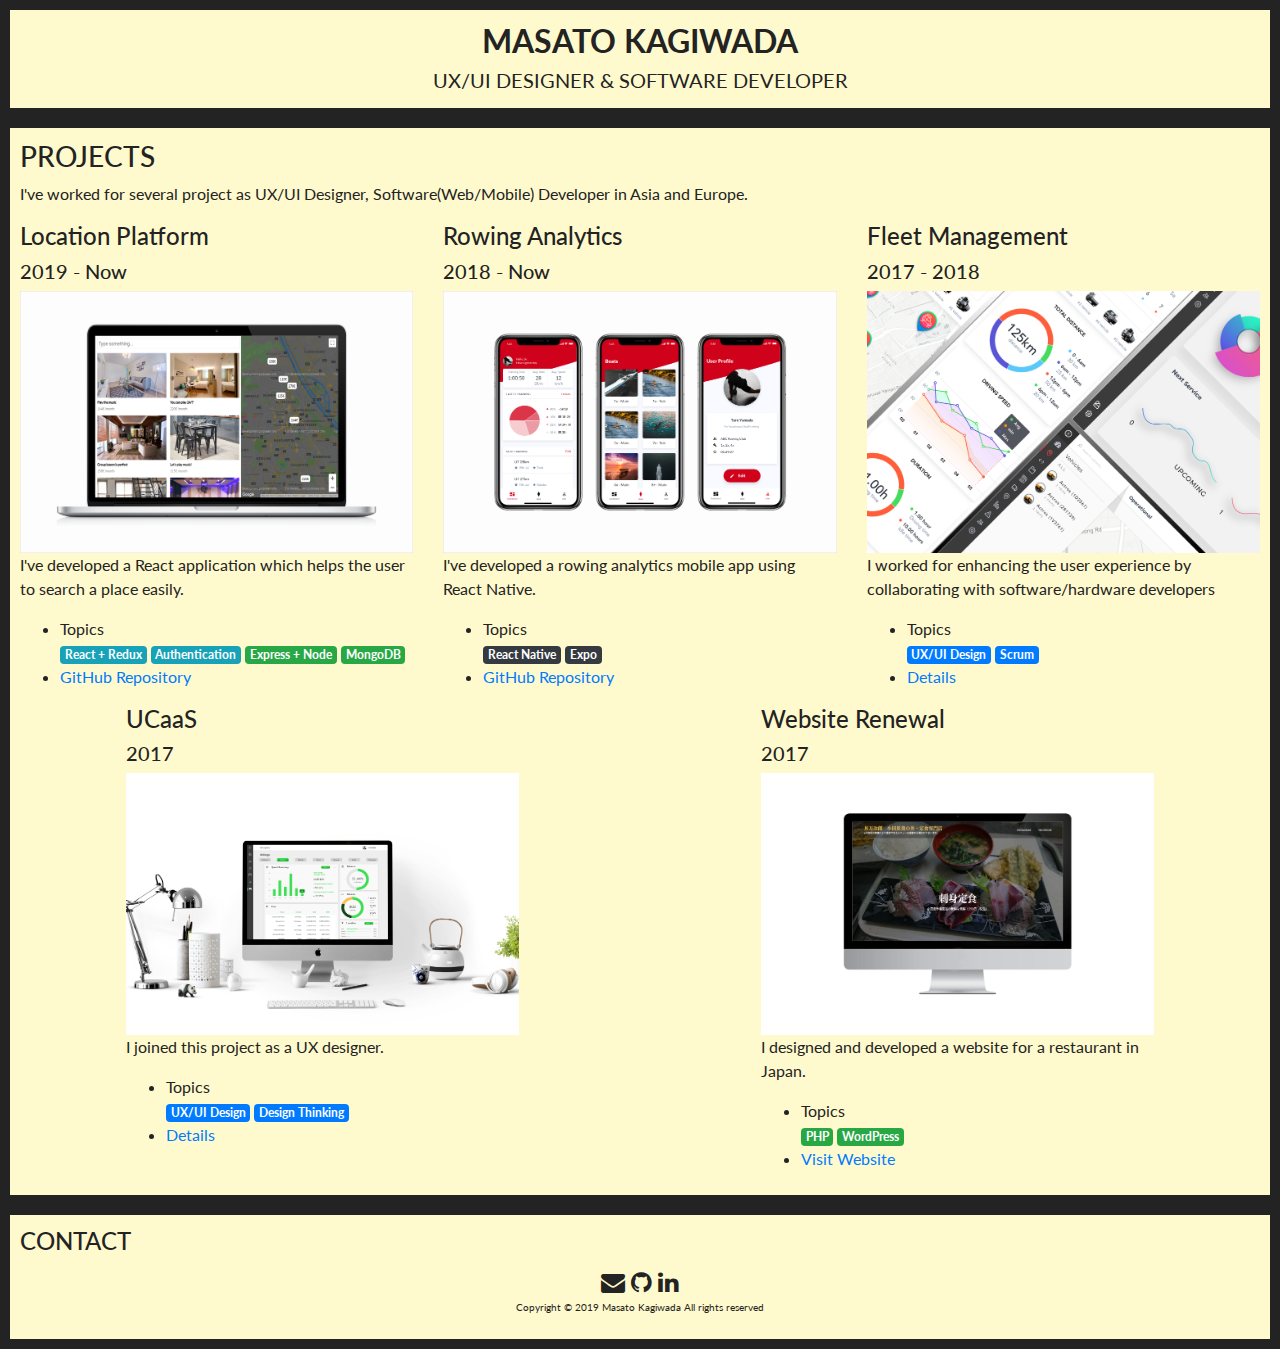
==== index.html @ a1fcbfc2 "Update index.html" ====
<!DOCTYPE html>
<html>
<head>
    <meta charset='utf-8' >
    <meta name="description" content="Masato's portfolio">
    <meta name="viewport" content="width=device-width, initial-scale=1.0">
    <link rel="stylesheet" href="https://stackpath.bootstrapcdn.com/bootstrap/4.3.1/css/bootstrap.min.css" integrity="sha384-ggOyR0iXCbMQv3Xipma34MD+dH/1fQ784/j6cY/iJTQUOhcWr7x9JvoRxT2MZw1T" crossorigin="anonymous">
    <script src="https://code.jquery.com/jquery-3.3.1.slim.min.js" integrity="sha384-q8i/X+965DzO0rT7abK41JStQIAqVgRVzpbzo5smXKp4YfRvH+8abtTE1Pi6jizo" crossorigin="anonymous"></script>
    <script src="https://cdnjs.cloudflare.com/ajax/libs/popper.js/1.14.7/umd/popper.min.js" integrity="sha384-UO2eT0CpHqdSJQ6hJty5KVphtPhzWj9WO1clHTMGa3JDZwrnQq4sF86dIHNDz0W1" crossorigin="anonymous"></script>
    <script src="https://stackpath.bootstrapcdn.com/bootstrap/4.3.1/js/bootstrap.min.js" integrity="sha384-JjSmVgyd0p3pXB1rRibZUAYoIIy6OrQ6VrjIEaFf/nJGzIxFDsf4x0xIM+B07jRM" crossorigin="anonymous"></script>
    <!-- Global site tag (gtag.js) - Google Analytics -->
    <script async src="https://www.googletagmanager.com/gtag/js?id=UA-108137672-1"></script>
    <script>
      window.dataLayer = window.dataLayer || [];
      function gtag(){dataLayer.push(arguments);}
      gtag('js', new Date());

      gtag('config', 'UA-108137672-1');
    </script>
    <title>Masato Kagiwada - UX/UI Designer | Software Developer</title>
    <link rel="stylesheet" href="index.css">
    <link href="https://fonts.googleapis.com/css?family=Lato" rel="stylesheet">
    <link rel="stylesheet" href="https://cdnjs.cloudflare.com/ajax/libs/font-awesome/4.7.0/css/font-awesome.min.css">
    <link rel="icon" href="./assets/img/logo.png" size="64x64">
</head>
<body>
  <header class="section header">
    <h2 class="header-title">MASATO KAGIWADA</h2>
    <h5 class="header-main">UX/UI DESIGNER & SOFTWARE DEVELOPER</h5>
  </header>
  <section class="section" id="projects">
    <h3>PROJECTS</h3>
    <p>I've worked for several project as UX/UI Designer, Software(Web/Mobile) Developer in Asia and Europe.</p>
    <div class="row">
    <section class="project container col-sm-4">
      <h4>Location Platform</h4>
      <h5>2019 - Now</h5>
      <a><img src="./assets/img/location.png" alt="project-name" class="img-responsive"/></a>
      <p>I've developed a React application which helps the user to search a place easily.</p>
      <ul>
        <li>Topics</li>
        <span class="badge badge-info">React + Redux</span>
        <span class="badge badge-info">Authentication</span>
        <span class="badge badge-success">Express + Node</span>
        <span class="badge badge-success">MongoDB</span>
        <li><a href="https://github.com/Giwada/react-location" target="_blank" >GitHub Repository</a></li>
      </ul>
    </section>
    <section class="project container col-sm-4">
        <h4>Rowing Analytics</h4>
        <h5>2018 - Now</h5>
        <a><img src="./assets/img/rowing.png" alt="project-name" class="img-responsive"/></a>
        <p>I've developed a rowing analytics mobile app using React Native.</p>
        <ul>
          <li>Topics</li>
          <span class="badge badge-dark">React Native</span>
          <span class="badge badge-dark">Expo</span>
          <li><a href="https://github.com/Giwada/react-native-expo-rowing" target="_blank" >GitHub Repository</a></li>
        </ul>
    </section>
    <section class="project container col-sm-4">
      <h4>Fleet Management</h4>
      <h5>2017 - 2018</h5>
      <a><img src="./assets/img/fms.png" alt="project-name" class="img-responsive"/></a>
      <p>I worked for enhancing the user experience by collaborating with software/hardware developers</p>
      <ul>
        <li>Topics</li>
        <span class="badge badge-primary">UX/UI Design</span>
        <span class="badge badge-primary">Scrum</span>
        <li><a href='https://www.behance.net/gallery/85279193/Fleet-Management-System-UXUI-Design-Process' target="_blank">Details</a></li>
      </ul>
    </section>
    <section class="project container col-sm-4">
      <h4>UCaaS</h4>
      <h5>2017</h5>
      <a><img src="./assets/img/ucaas.png" alt="project-name" class="img-responsive"/></a>
      <p>I joined this project as a UX designer.</p>
      <ul>
        <li>Topics</li>
        <span class="badge badge-primary">UX/UI Design</span>
        <span class="badge badge-primary">Design Thinking</span>
        <li><a href='https://www.behance.net/gallery/85284251/UCaaS-UXUI-Design-Process' target="_blank">Details</a></li>
      </ul>
    </section>
    <section class="project container col-sm-4">
      <h4>Website Renewal</h4>
      <h5>2017</h5>
      <a><img src="./assets/img/renewal.png" alt="project-name" class="img-responsive"/></a>
      <p>I designed and developed a website for a restaurant in Japan.</p>
      <ul>
        <li>Topics</li>
        <span class="badge badge-success">PHP</span>
        <span class="badge badge-success">WordPress</span>
        <li><a href="https://donman.website/" target="_blank" >Visit Website</a></li>
      </ul>
    </section>
    </div>
  </section>
  <section class="section" id="footer">
    <h4>CONTACT</h4>
    <div class="footer-connect">
      <a href="mailto:masato.kagiwada1990@gmail.com" class="icon fa fa-envelope"></a>
      <a href="https://github.com/Giwada" class="icon fa fa-github" target="_blank"></a>
      <a href="https://www.linkedin.com/in/masato-kagiwada/" class="icon fa fa-linkedin" target="_blank"></a>
    </div>
    <div class="footer-author">
      <p>Copyright © 2019 Masato Kagiwada All rights reserved</p>
    </div>
  </section>
</body>
</html>
---- index.css ----
body {
    font-family:'Lato', sans-serif;
    margin: 0;
}

h1, h2, h3, h4, h5 {
    display: block;
}

.top {
    font-size: x-large;
    color: crimson;
}

.img-circle {
    border-radius: 50%;
}
.img-circle {
    border-radius: 0;
}

.ratio {
    background-position: center center;
    background-repeat: no-repeat;
    background-size: cover;
    height: 0;
    position: relative;
    width: 25%;
}
.img-circle {
    border-radius: 50%;
}
.img-responsive {
    display: block;
    height: auto;
    max-width: 100%;
}

.header
{
    position: inherit;
}


.header-title
{
    text-align: center;
    font-weight: bold;
}

.header-main
{
    text-align: center;
    font-weight: normal;
}

.header-invite
{
    text-align: center;
    font-weight: lighter;
}





.section 
{
    background: #FFFACD;
    color: #232323;
    padding: 12px 10px 8px 10px;
    width: 100vw;
    border: 10px solid #232323;
}

.icon
{
    font-size: xx-large;
}

.footer-connect
{
    text-align: center;
    font-size: 24px;
}

.footer-author
{
    text-align: center;
    font-size: 10px;
}

.icon {
    color: #232323;
    }
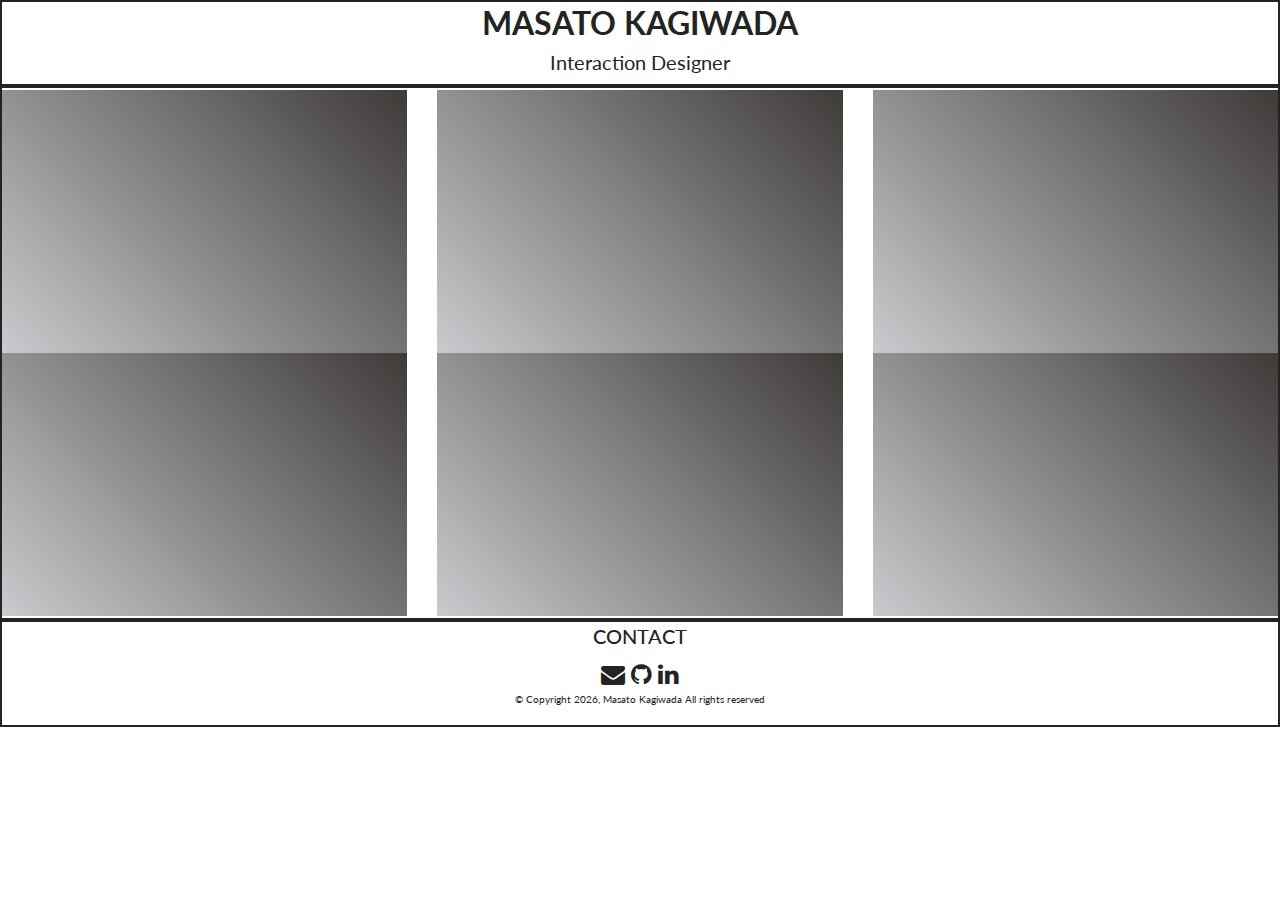
==== commit 41a498ab: "update 210109" ====
--- a/index.html
+++ b/index.html
@@ -8,104 +8,124 @@
     <script src="https://code.jquery.com/jquery-3.3.1.slim.min.js" integrity="sha384-q8i/X+965DzO0rT7abK41JStQIAqVgRVzpbzo5smXKp4YfRvH+8abtTE1Pi6jizo" crossorigin="anonymous"></script>
     <script src="https://cdnjs.cloudflare.com/ajax/libs/popper.js/1.14.7/umd/popper.min.js" integrity="sha384-UO2eT0CpHqdSJQ6hJty5KVphtPhzWj9WO1clHTMGa3JDZwrnQq4sF86dIHNDz0W1" crossorigin="anonymous"></script>
     <script src="https://stackpath.bootstrapcdn.com/bootstrap/4.3.1/js/bootstrap.min.js" integrity="sha384-JjSmVgyd0p3pXB1rRibZUAYoIIy6OrQ6VrjIEaFf/nJGzIxFDsf4x0xIM+B07jRM" crossorigin="anonymous"></script>
-    <!-- Global site tag (gtag.js) - Google Analytics -->
-    <script async src="https://www.googletagmanager.com/gtag/js?id=UA-108137672-1"></script>
-    <script>
-      window.dataLayer = window.dataLayer || [];
-      function gtag(){dataLayer.push(arguments);}
-      gtag('js', new Date());
-
-      gtag('config', 'UA-108137672-1');
-    </script>
-    <title>Masato Kagiwada - UX/UI Designer | Software Developer</title>
+    <title>Masato Kagiwada - Interaction Designer </title>
     <link rel="stylesheet" href="index.css">
     <link href="https://fonts.googleapis.com/css?family=Lato" rel="stylesheet">
     <link rel="stylesheet" href="https://cdnjs.cloudflare.com/ajax/libs/font-awesome/4.7.0/css/font-awesome.min.css">
     <link rel="icon" href="./assets/img/logo.png" size="64x64">
 </head>
 <body>
+  <!-- Header -->
   <header class="section header">
     <h2 class="header-title">MASATO KAGIWADA</h2>
-    <h5 class="header-main">UX/UI DESIGNER & SOFTWARE DEVELOPER</h5>
+    <h5 class="header-main">Interaction Designer</h5>
   </header>
+  <!-- Projects -->
   <section class="section" id="projects">
-    <h3>PROJECTS</h3>
-    <p>I've worked for several project as UX/UI Designer, Software(Web/Mobile) Developer in Asia and Europe.</p>
     <div class="row">
-    <section class="project container col-sm-4">
-      <h4>Location Platform</h4>
-      <h5>2019 - Now</h5>
-      <a><img src="./assets/img/location.png" alt="project-name" class="img-responsive"/></a>
-      <p>I've developed a React application which helps the user to search a place easily.</p>
-      <ul>
-        <li>Topics</li>
-        <span class="badge badge-info">React + Redux</span>
-        <span class="badge badge-info">Authentication</span>
-        <span class="badge badge-success">Express + Node</span>
-        <span class="badge badge-success">MongoDB</span>
-        <li><a href="https://github.com/Giwada/react-location" target="_blank" >GitHub Repository</a></li>
-      </ul>
-    </section>
-    <section class="project container col-sm-4">
-        <h4>Rowing Analytics</h4>
-        <h5>2018 - Now</h5>
-        <a><img src="./assets/img/rowing.png" alt="project-name" class="img-responsive"/></a>
-        <p>I've developed a rowing analytics mobile app using React Native.</p>
-        <ul>
-          <li>Topics</li>
-          <span class="badge badge-dark">React Native</span>
-          <span class="badge badge-dark">Expo</span>
-          <li><a href="https://github.com/Giwada/react-native-expo-rowing" target="_blank" >GitHub Repository</a></li>
-        </ul>
-    </section>
-    <section class="project container col-sm-4">
-      <h4>Fleet Management</h4>
-      <h5>2017 - 2018</h5>
-      <a><img src="./assets/img/fms.png" alt="project-name" class="img-responsive"/></a>
-      <p>I worked for enhancing the user experience by collaborating with software/hardware developers</p>
-      <ul>
-        <li>Topics</li>
-        <span class="badge badge-primary">UX/UI Design</span>
-        <span class="badge badge-primary">Scrum</span>
-        <li><a href='https://www.behance.net/gallery/85279193/Fleet-Management-System-UXUI-Design-Process' target="_blank">Details</a></li>
-      </ul>
-    </section>
-    <section class="project container col-sm-4">
-      <h4>UCaaS</h4>
-      <h5>2017</h5>
-      <a><img src="./assets/img/ucaas.png" alt="project-name" class="img-responsive"/></a>
-      <p>I joined this project as a UX designer.</p>
-      <ul>
-        <li>Topics</li>
-        <span class="badge badge-primary">UX/UI Design</span>
-        <span class="badge badge-primary">Design Thinking</span>
-        <li><a href='https://www.behance.net/gallery/85284251/UCaaS-UXUI-Design-Process' target="_blank">Details</a></li>
-      </ul>
-    </section>
-    <section class="project container col-sm-4">
-      <h4>Website Renewal</h4>
-      <h5>2017</h5>
-      <a><img src="./assets/img/renewal.png" alt="project-name" class="img-responsive"/></a>
-      <p>I designed and developed a website for a restaurant in Japan.</p>
-      <ul>
-        <li>Topics</li>
-        <span class="badge badge-success">PHP</span>
-        <span class="badge badge-success">WordPress</span>
-        <li><a href="https://donman.website/" target="_blank" >Visit Website</a></li>
-      </ul>
-    </section>
+    <!-- BRIIS (Academic) -->
+    <div class="container col-sm-4">
+      <div class="hovereffect">
+        <a href="./briis.html" target="_blank">
+        <img class="img-responsive" src="./assets/img/briis-thumb.png" alt="">
+            <div class="overlay">
+                <p>BRIIS</p>
+                <p>System Design</p>
+            </div>
+        </a>
+      </div>
+    </div>
+
+    <!-- Smart Modular Urban Bog (Academic) -->
+    <div class="container col-sm-4">
+      <div class="hovereffect">
+        <a href="./smub.html" target="_blank">
+        <img class="img-responsive" src="./assets/img/smub-thumb.png" alt="">
+            <div class="overlay">
+                <p>SMUB</p>
+                <p>Urban Service Design</p>
+            </div>
+        </a>
+      </div>
+    </div>
+
+    <!-- Virtual Fitting Room (Professional) -->
+    <div class="container col-sm-4">
+      <div class="hovereffect">
+        <a href="./vfr.html" target="_blank">
+        <img class="img-responsive" src="./assets/img/vfr-thumb.png" alt="">
+            <div class="overlay">
+                <p>Stylush</p>
+                <p>AR Development</p>
+            </div>
+        </a>
+      </div>
+    </div>
+    
+    <!-- Indoor modular living system (Academic) -->
+    <div class="container col-sm-4">
+      <div class="hovereffect">
+        <a href="./nook.html" target="_blank">
+        <img class="img-responsive" src="./assets/img/nook.png" alt="">
+            <div class="overlay">
+                <p>NOOK</p>
+                <p>Furniture Design</p>
+			        	<p></p>
+            </div>
+        </a>
+      </div>
+    </div>
+
+    <!-- Hotel Concierge Platform (Professional) -->
+    <div class="container col-sm-4">
+      <div class="hovereffect">
+        <a href="https://www.tastegods.com/welcome" target="_blank">
+        <img class="img-responsive" src="./assets/img/hotel.png" alt="">
+            <div class="overlay">
+                <p>TastesGods</p>
+                <p>UX/UI Design</p>
+            </div>
+        </a>
+      </div>
+    </div>
+
+    <!-- Fleet Management (Professional) -->
+    <div class="container col-sm-4">
+      <div class="hovereffect">
+        <a href="https://www.behance.net/gallery/85279193/Fleet-Management-System-UXUI-Design-Process" target="_blank">
+        <img class="img-responsive" src="./assets/img/fms.png" alt="">
+            <div class="overlay">
+                <p>DRVR</p>
+                <p>UX/UI Design, IoT</p>
+            </div>
+        </a>
+      </div>
     </div>
   </section>
+
+  <!-- Footer -->
   <section class="section" id="footer">
-    <h4>CONTACT</h4>
+    <div class="text-center">
+      <h5>CONTACT</h5>
+    </div>
     <div class="footer-connect">
       <a href="mailto:masato.kagiwada1990@gmail.com" class="icon fa fa-envelope"></a>
       <a href="https://github.com/Giwada" class="icon fa fa-github" target="_blank"></a>
       <a href="https://www.linkedin.com/in/masato-kagiwada/" class="icon fa fa-linkedin" target="_blank"></a>
     </div>
     <div class="footer-author">
-      <p>Copyright © 2019 Masato Kagiwada All rights reserved</p>
+      <p>
+        © Copyright <script>document.write(new Date().getFullYear())</script>, Masato Kagiwada All rights reserved
+      </p>
     </div>
   </section>
+
+<!-- Bootstrap core JavaScript
+================================================== -->
+<!-- Placed at the end of the document so the pages load faster -->
+<script src="./js/jquery.min.js"></script>
+<script src="./js/popper.min.js"></script>
+<script src="./js/bootstrap.min.js"></script>
+<script src="./js/main.js"></script>
 </body>
-</html>
+</html>--- a/index.css
+++ b/index.css
@@ -7,77 +7,95 @@
     display: block;
 }
 
-.top {
-    font-size: x-large;
-    color: crimson;
-}
-
-.img-circle {
-    border-radius: 50%;
-}
-.img-circle {
-    border-radius: 0;
-}
-
-.ratio {
-    background-position: center center;
-    background-repeat: no-repeat;
+.img-responsive 
+{
+    display: auto;
+    max-width: 100%;
+    border: 1px solid #ffffff;
+}
+
+/* HEADER 1 */
+.header
+{
+    position: inherit;
+}
+
+.header-link
+{
+    color:#232323;
+    text-decoration: none; 
+    background-color: none;
+}
+
+.header-title
+{
+    text-align: center;
+    font-weight: bold;
+}
+
+.header-main
+{
+    text-align: center;
+    font-weight: normal;
+}
+
+/* MAIN SECTION */
+.section 
+{
+    background: #ffffff;
+    color: #232323;
+    padding: 2px 0 2px 0;
+    width: 100vw;
+    border: 2px solid #232323;
+}
+
+.section #header
+{
+    padding: 1px 10px 0px 10px;
+}
+
+.section #footer
+{
+    padding: 0px 10px 1px 10px;
+}
+
+/* HEADER 2 */
+.background
+{
+    width: 100%;
     background-size: cover;
-    height: 0;
-    position: relative;
-    width: 25%;
-}
-.img-circle {
-    border-radius: 50%;
-}
-.img-responsive {
-    display: block;
-    height: auto;
+}
+
+.heading-content
+{
+    position: absolute;
+    top: 25%;
+    width: 100%;
     max-width: 100%;
 }
 
-.header
-{
-    position: inherit;
-}
-
-
-.header-title
-{
-    text-align: center;
-    font-weight: bold;
-}
-
-.header-main
-{
-    text-align: center;
-    font-weight: normal;
-}
-
-.header-invite
-{
-    text-align: center;
+.heading-content h1
+{
+    font-size: 5vw;
+    font-weight: 300;
+    color:#ffffff;
+}
+
+.heading-content h5
+{
+    font-size: 3vw;
+    font-weight: 100;
+    color:#ffffff;
+}
+
+.heading-content p
+{
+    font-size: 2vw;
     font-weight: lighter;
-}
-
-
-
-
-
-.section 
-{
-    background: #FFFACD;
-    color: #232323;
-    padding: 12px 10px 8px 10px;
-    width: 100vw;
-    border: 10px solid #232323;
-}
-
-.icon
-{
-    font-size: xx-large;
-}
-
+    color:#ffffff;
+}
+
+/* FOOTER */
 .footer-connect
 {
     text-align: center;
@@ -92,4 +110,112 @@
 
 .icon {
     color: #232323;
-    }+    }
+
+
+/* HOVER EFFECT */
+.hovereffect {
+    width: auto;
+    height: auto;
+    float: left;
+    overflow: hidden;
+    position: relative;
+    text-align: center;
+    cursor: default;
+    background: -webkit-linear-gradient(45deg, #cac9cd 0%, #3e3b39 100%);
+    background: linear-gradient(45deg, #cac9cd 0%,#3e3b39 100%);
+  }
+
+  .hovereffect .overlay {
+    width: 100%;
+    height: 100%;
+    position: absolute;
+    overflow: hidden;
+    top: 0;
+    left: 0;
+    padding: 3em;
+    text-align: left;
+  }
+  
+  .hovereffect img {
+    display: block;
+    position: relative;
+    max-width: none;
+    width: calc(100% + 60px);
+    -webkit-transition: opacity 0.35s, -webkit-transform 0.45s;
+    transition: opacity 0.35s, transform 0.45s;
+    -webkit-transform: translate3d(-40px,0,0);
+    transform: translate3d(-40px,0,0);
+  }
+  
+  .hovereffect h2 {
+    text-transform: uppercase;
+    color: #f8f8ff;
+    position: relative;
+    font-size: 17px;
+    background-color: transparent;
+    padding: 15% 0 10px 0;
+    text-align: left;
+  }
+  
+  .hovereffect .overlay:before {
+    position: absolute;
+    top: 20px;
+    right: 20px;
+    bottom: 20px;
+    left: 20px;
+    border: 1px solid #f8f8ff;
+    content: '';
+    opacity: 0;
+    filter: alpha(opacity=0);
+    -webkit-transition: opacity 0.35s, -webkit-transform 0.45s;
+    transition: opacity 0.35s, transform 0.45s;
+    -webkit-transform: translate3d(-20px,0,0);
+    transform: translate3d(-20px,0,0);
+  }
+  
+  .hovereffect a, .hovereffect p {
+    color: #FFF;
+    opacity: 0;
+    filter: alpha(opacity=0);
+    -webkit-transition: opacity 0.35s, -webkit-transform 0.45s;
+    transition: opacity 0.35s, transform 0.45s;
+    -webkit-transform: translate3d(-10px,0,0);
+    transform: translate3d(-10px,0,0);
+  }
+  
+  .hovereffect:hover img {
+    opacity: 0.6;
+    filter: alpha(opacity=60);
+    -webkit-transform: translate3d(0,0,0);
+    transform: translate3d(0,0,0);
+  }
+  
+  .hovereffect:hover .overlay:before,
+  .hovereffect:hover a, .hovereffect:hover p {
+    opacity: 1;
+    filter: alpha(opacity=100);
+    -webkit-transform: translate3d(0,0,0);
+    transform: translate3d(0,0,0);
+  }
+
+
+  .video-container {
+    overflow: hidden;
+    position: relative;
+    width:100%;
+}
+
+.video-container::after {
+    padding-top: 56.25%;
+    display: block;
+    content: '';
+}
+
+.video-container iframe {
+    position: absolute;
+    top: 0;
+    left: 0;
+    width: 100%;
+    height: 100%;
+}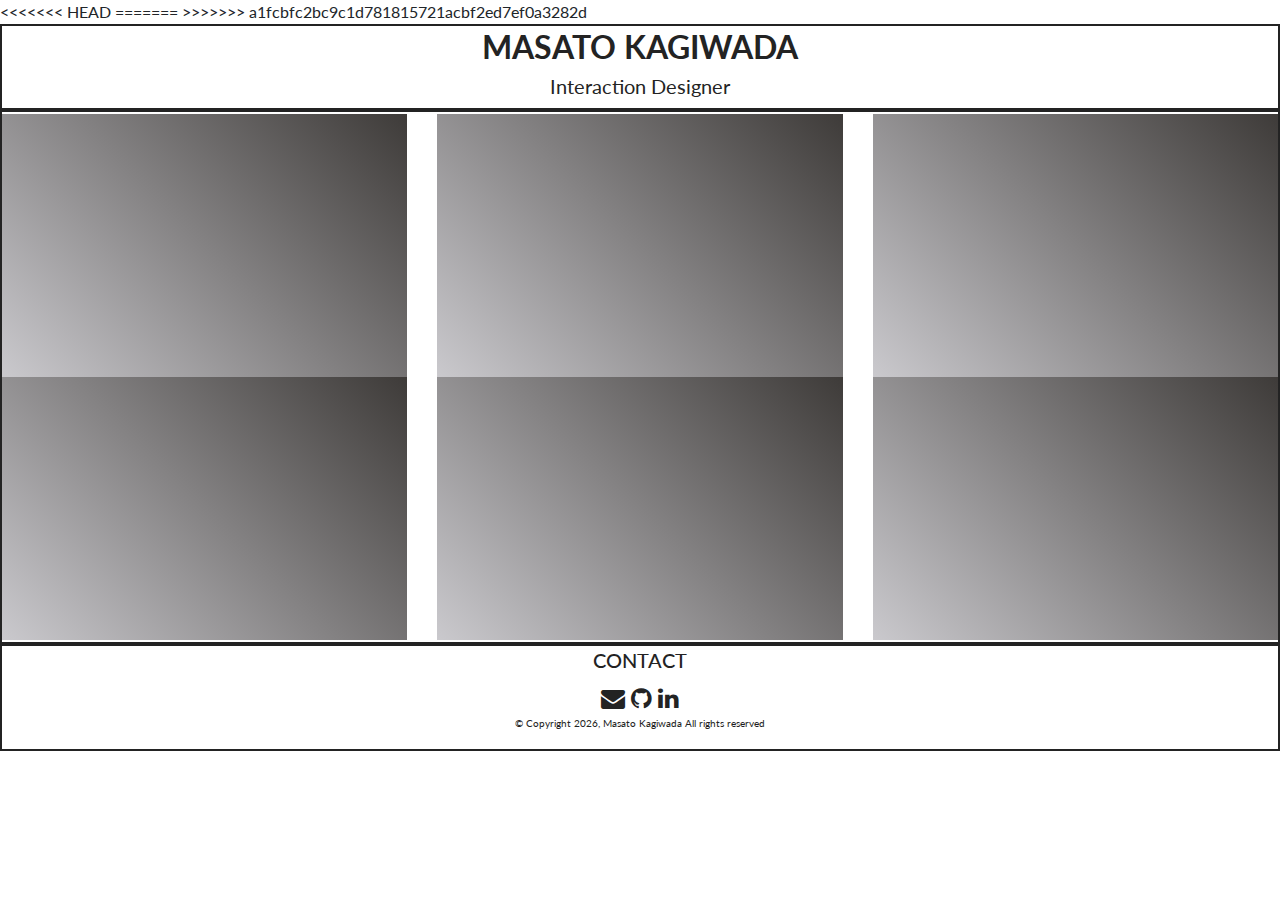
==== commit 745a1386: "Update" ====
--- a/index.html
+++ b/index.html
@@ -8,7 +8,20 @@
     <script src="https://code.jquery.com/jquery-3.3.1.slim.min.js" integrity="sha384-q8i/X+965DzO0rT7abK41JStQIAqVgRVzpbzo5smXKp4YfRvH+8abtTE1Pi6jizo" crossorigin="anonymous"></script>
     <script src="https://cdnjs.cloudflare.com/ajax/libs/popper.js/1.14.7/umd/popper.min.js" integrity="sha384-UO2eT0CpHqdSJQ6hJty5KVphtPhzWj9WO1clHTMGa3JDZwrnQq4sF86dIHNDz0W1" crossorigin="anonymous"></script>
     <script src="https://stackpath.bootstrapcdn.com/bootstrap/4.3.1/js/bootstrap.min.js" integrity="sha384-JjSmVgyd0p3pXB1rRibZUAYoIIy6OrQ6VrjIEaFf/nJGzIxFDsf4x0xIM+B07jRM" crossorigin="anonymous"></script>
+<<<<<<< HEAD
     <title>Masato Kagiwada - Interaction Designer </title>
+=======
+    <!-- Global site tag (gtag.js) - Google Analytics -->
+    <script async src="https://www.googletagmanager.com/gtag/js?id=UA-108137672-1"></script>
+    <script>
+      window.dataLayer = window.dataLayer || [];
+      function gtag(){dataLayer.push(arguments);}
+      gtag('js', new Date());
+
+      gtag('config', 'UA-108137672-1');
+    </script>
+    <title>Masato Kagiwada - UX/UI Designer | Software Developer</title>
+>>>>>>> a1fcbfc2bc9c1d781815721acbf2ed7ef0a3282d
     <link rel="stylesheet" href="index.css">
     <link href="https://fonts.googleapis.com/css?family=Lato" rel="stylesheet">
     <link rel="stylesheet" href="https://cdnjs.cloudflare.com/ajax/libs/font-awesome/4.7.0/css/font-awesome.min.css">
@@ -128,4 +141,4 @@
 <script src="./js/bootstrap.min.js"></script>
 <script src="./js/main.js"></script>
 </body>
-</html>+</html>
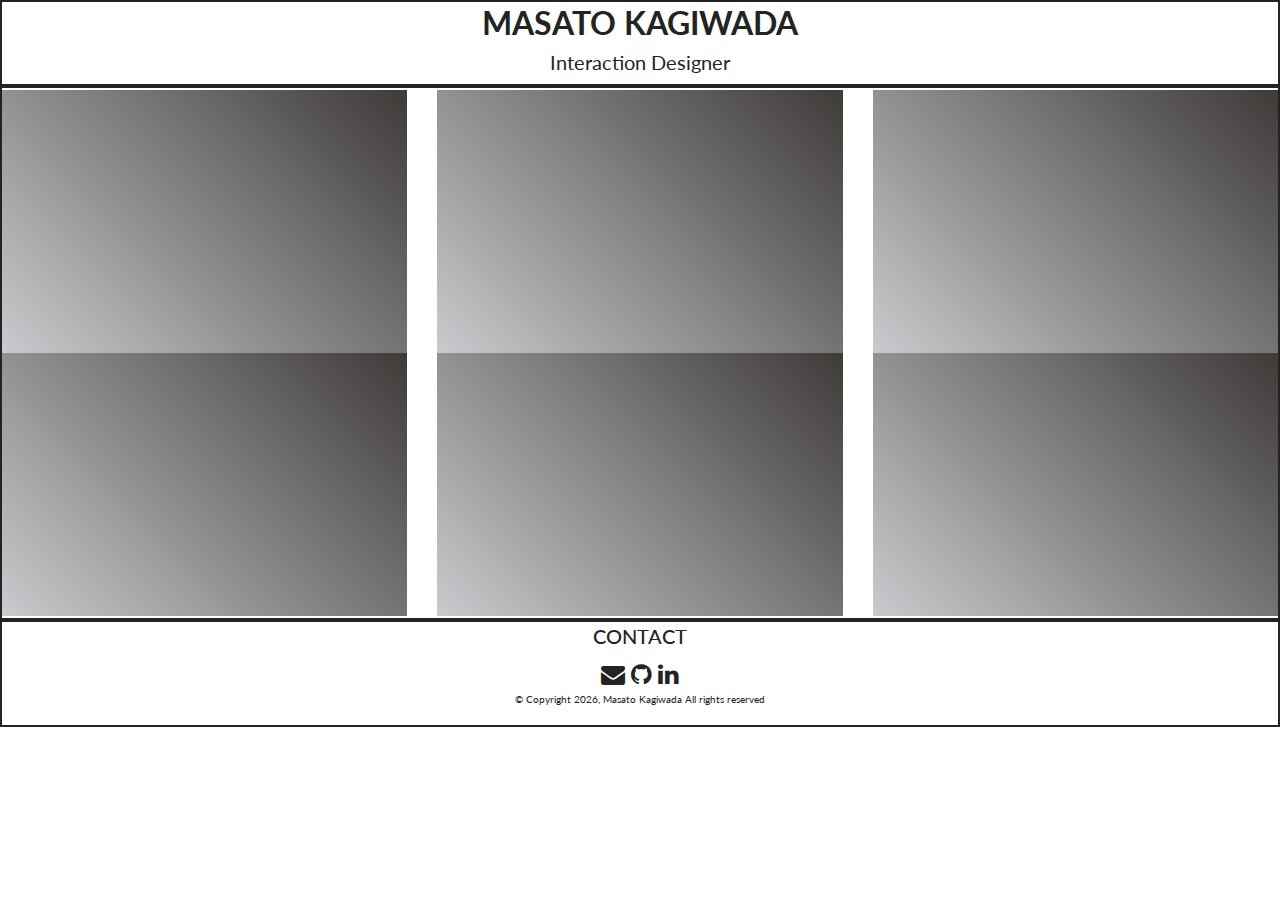
==== commit 0d69c7b0: "Add files via upload" ====
--- a/index.html
+++ b/index.html
@@ -8,9 +8,7 @@
     <script src="https://code.jquery.com/jquery-3.3.1.slim.min.js" integrity="sha384-q8i/X+965DzO0rT7abK41JStQIAqVgRVzpbzo5smXKp4YfRvH+8abtTE1Pi6jizo" crossorigin="anonymous"></script>
     <script src="https://cdnjs.cloudflare.com/ajax/libs/popper.js/1.14.7/umd/popper.min.js" integrity="sha384-UO2eT0CpHqdSJQ6hJty5KVphtPhzWj9WO1clHTMGa3JDZwrnQq4sF86dIHNDz0W1" crossorigin="anonymous"></script>
     <script src="https://stackpath.bootstrapcdn.com/bootstrap/4.3.1/js/bootstrap.min.js" integrity="sha384-JjSmVgyd0p3pXB1rRibZUAYoIIy6OrQ6VrjIEaFf/nJGzIxFDsf4x0xIM+B07jRM" crossorigin="anonymous"></script>
-<<<<<<< HEAD
     <title>Masato Kagiwada - Interaction Designer </title>
-=======
     <!-- Global site tag (gtag.js) - Google Analytics -->
     <script async src="https://www.googletagmanager.com/gtag/js?id=UA-108137672-1"></script>
     <script>
@@ -21,7 +19,6 @@
       gtag('config', 'UA-108137672-1');
     </script>
     <title>Masato Kagiwada - UX/UI Designer | Software Developer</title>
->>>>>>> a1fcbfc2bc9c1d781815721acbf2ed7ef0a3282d
     <link rel="stylesheet" href="index.css">
     <link href="https://fonts.googleapis.com/css?family=Lato" rel="stylesheet">
     <link rel="stylesheet" href="https://cdnjs.cloudflare.com/ajax/libs/font-awesome/4.7.0/css/font-awesome.min.css">
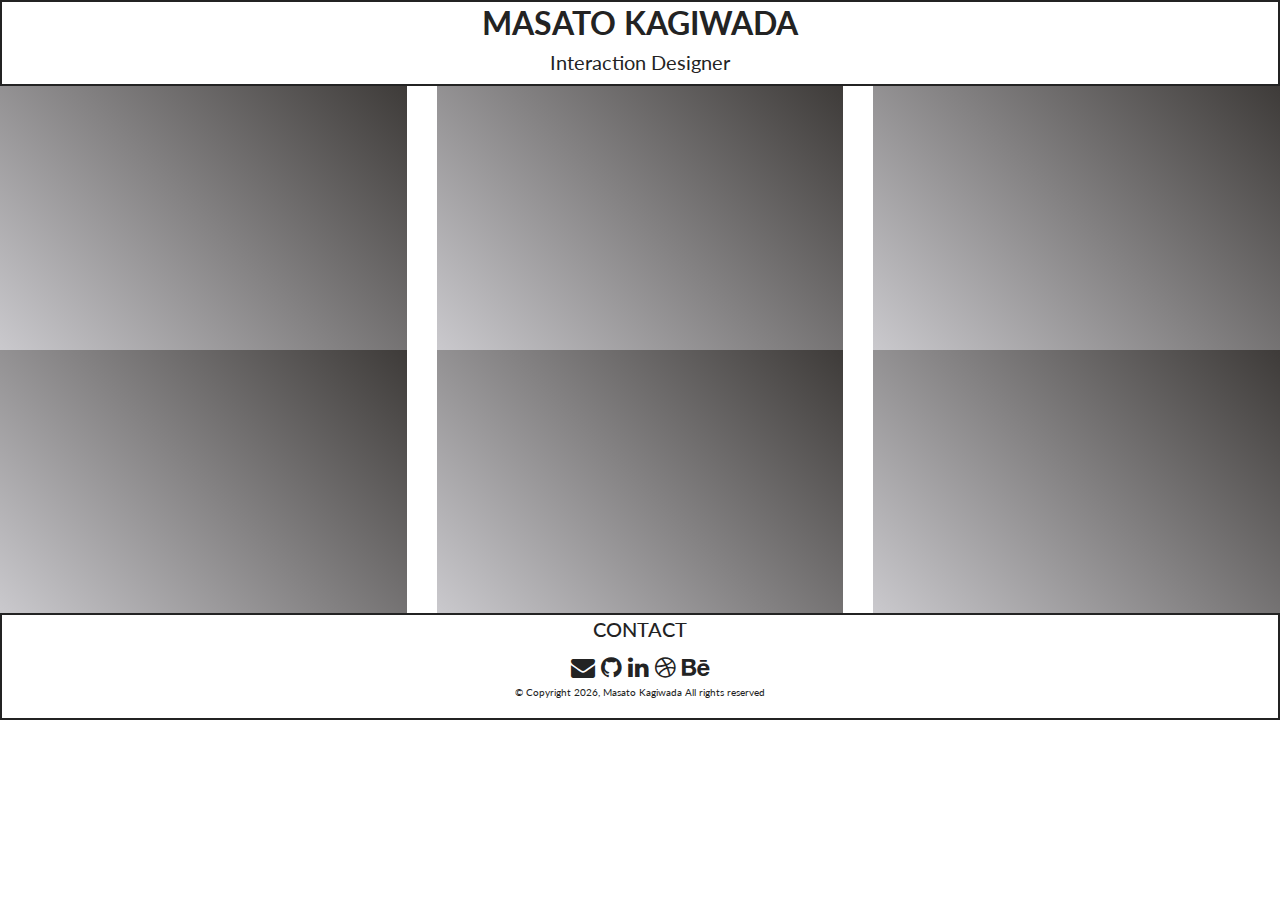
==== commit 6e8cea50: "Add files via upload" ====
--- a/index.html
+++ b/index.html
@@ -2,13 +2,17 @@
 <html>
 <head>
     <meta charset='utf-8' >
-    <meta name="description" content="Masato's portfolio">
+    <meta name="description" content="Masato's Portfolio">
     <meta name="viewport" content="width=device-width, initial-scale=1.0">
+    <meta property="og:type" content="website">
+    <meta name="image" property="og:image" content="./assets/img/thumb.png">
+    <meta name="description" property="og:description" content="./assets/img/logo.png">
+    <meta name="author" content="Masato Kagiwada">
     <link rel="stylesheet" href="https://stackpath.bootstrapcdn.com/bootstrap/4.3.1/css/bootstrap.min.css" integrity="sha384-ggOyR0iXCbMQv3Xipma34MD+dH/1fQ784/j6cY/iJTQUOhcWr7x9JvoRxT2MZw1T" crossorigin="anonymous">
     <script src="https://code.jquery.com/jquery-3.3.1.slim.min.js" integrity="sha384-q8i/X+965DzO0rT7abK41JStQIAqVgRVzpbzo5smXKp4YfRvH+8abtTE1Pi6jizo" crossorigin="anonymous"></script>
     <script src="https://cdnjs.cloudflare.com/ajax/libs/popper.js/1.14.7/umd/popper.min.js" integrity="sha384-UO2eT0CpHqdSJQ6hJty5KVphtPhzWj9WO1clHTMGa3JDZwrnQq4sF86dIHNDz0W1" crossorigin="anonymous"></script>
     <script src="https://stackpath.bootstrapcdn.com/bootstrap/4.3.1/js/bootstrap.min.js" integrity="sha384-JjSmVgyd0p3pXB1rRibZUAYoIIy6OrQ6VrjIEaFf/nJGzIxFDsf4x0xIM+B07jRM" crossorigin="anonymous"></script>
-    <title>Masato Kagiwada - Interaction Designer </title>
+    <title>Masato Kagiwada : Interaction Designer - Portfolio </title>
     <!-- Global site tag (gtag.js) - Google Analytics -->
     <script async src="https://www.googletagmanager.com/gtag/js?id=UA-108137672-1"></script>
     <script>
@@ -18,7 +22,6 @@
 
       gtag('config', 'UA-108137672-1');
     </script>
-    <title>Masato Kagiwada - UX/UI Designer | Software Developer</title>
     <link rel="stylesheet" href="index.css">
     <link href="https://fonts.googleapis.com/css?family=Lato" rel="stylesheet">
     <link rel="stylesheet" href="https://cdnjs.cloudflare.com/ajax/libs/font-awesome/4.7.0/css/font-awesome.min.css">
@@ -31,12 +34,12 @@
     <h5 class="header-main">Interaction Designer</h5>
   </header>
   <!-- Projects -->
-  <section class="section" id="projects">
-    <div class="row">
-    <!-- BRIIS (Academic) -->
-    <div class="container col-sm-4">
+  <section class="section-projects nopadding" id="projects">
+    <div class="row nopadding">
+    <!-- Project nr.1 -->
+    <div class="container col-sm-4 nopadding">
       <div class="hovereffect">
-        <a href="./briis.html" target="_blank">
+        <a href="./briis.html" target="">
         <img class="img-responsive" src="./assets/img/briis-thumb.png" alt="">
             <div class="overlay">
                 <p>BRIIS</p>
@@ -46,10 +49,10 @@
       </div>
     </div>
 
-    <!-- Smart Modular Urban Bog (Academic) -->
-    <div class="container col-sm-4">
+    <!-- Project nr.2 -->
+    <div class="container col-sm-4 nopadding">
       <div class="hovereffect">
-        <a href="./smub.html" target="_blank">
+        <a href="./smub.html" target="">
         <img class="img-responsive" src="./assets/img/smub-thumb.png" alt="">
             <div class="overlay">
                 <p>SMUB</p>
@@ -59,10 +62,10 @@
       </div>
     </div>
 
-    <!-- Virtual Fitting Room (Professional) -->
-    <div class="container col-sm-4">
+    <!-- Project nr.3 -->
+    <div class="container col-sm-4 nopadding">
       <div class="hovereffect">
-        <a href="./vfr.html" target="_blank">
+        <a href="./vfr.html" target="">
         <img class="img-responsive" src="./assets/img/vfr-thumb.png" alt="">
             <div class="overlay">
                 <p>Stylush</p>
@@ -72,10 +75,10 @@
       </div>
     </div>
     
-    <!-- Indoor modular living system (Academic) -->
-    <div class="container col-sm-4">
+    <!-- Project nr.4 -->
+    <div class="container col-sm-4 nopadding">
       <div class="hovereffect">
-        <a href="./nook.html" target="_blank">
+        <a href="./nook.html" target="">
         <img class="img-responsive" src="./assets/img/nook.png" alt="">
             <div class="overlay">
                 <p>NOOK</p>
@@ -86,8 +89,8 @@
       </div>
     </div>
 
-    <!-- Hotel Concierge Platform (Professional) -->
-    <div class="container col-sm-4">
+    <!-- Project nr.5 -->
+    <div class="container col-sm-4 nopadding">
       <div class="hovereffect">
         <a href="https://www.tastegods.com/welcome" target="_blank">
         <img class="img-responsive" src="./assets/img/hotel.png" alt="">
@@ -99,8 +102,8 @@
       </div>
     </div>
 
-    <!-- Fleet Management (Professional) -->
-    <div class="container col-sm-4">
+    <!-- Project nr.6 -->
+    <div class="container col-sm-4 nopadding">
       <div class="hovereffect">
         <a href="https://www.behance.net/gallery/85279193/Fleet-Management-System-UXUI-Design-Process" target="_blank">
         <img class="img-responsive" src="./assets/img/fms.png" alt="">
@@ -122,6 +125,8 @@
       <a href="mailto:masato.kagiwada1990@gmail.com" class="icon fa fa-envelope"></a>
       <a href="https://github.com/Giwada" class="icon fa fa-github" target="_blank"></a>
       <a href="https://www.linkedin.com/in/masato-kagiwada/" class="icon fa fa-linkedin" target="_blank"></a>
+      <a href="https://dribbble.com/giwada" class="icon fa fa-dribbble" target="_blank"></a>
+      <a href="https://www.behance.net/masato-kagiwada" class="icon fa fa-behance" target="_blank"></a>
     </div>
     <div class="footer-author">
       <p>
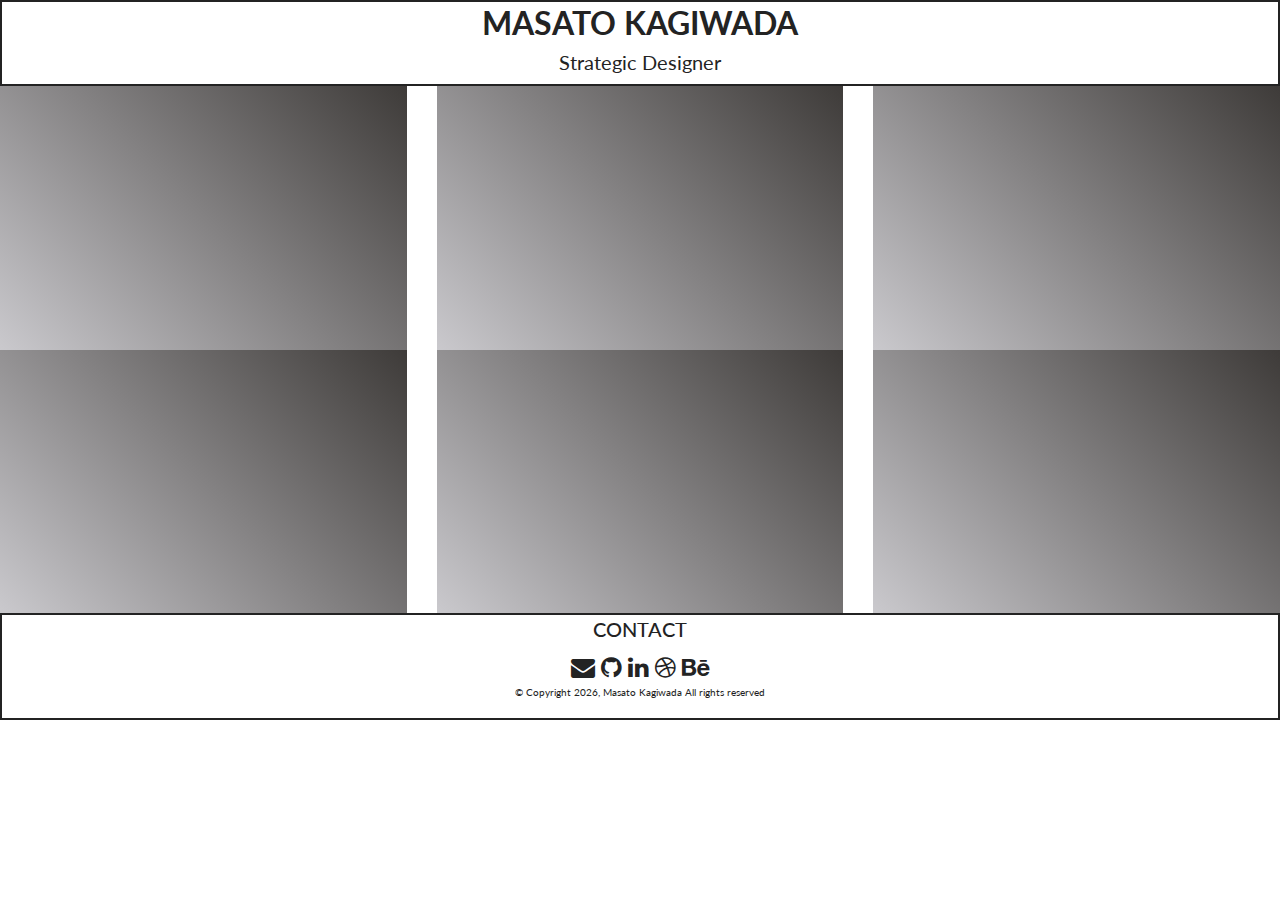
==== commit 01fd3095: "Add files via upload" ====
--- a/index.html
+++ b/index.html
@@ -12,7 +12,7 @@
     <script src="https://code.jquery.com/jquery-3.3.1.slim.min.js" integrity="sha384-q8i/X+965DzO0rT7abK41JStQIAqVgRVzpbzo5smXKp4YfRvH+8abtTE1Pi6jizo" crossorigin="anonymous"></script>
     <script src="https://cdnjs.cloudflare.com/ajax/libs/popper.js/1.14.7/umd/popper.min.js" integrity="sha384-UO2eT0CpHqdSJQ6hJty5KVphtPhzWj9WO1clHTMGa3JDZwrnQq4sF86dIHNDz0W1" crossorigin="anonymous"></script>
     <script src="https://stackpath.bootstrapcdn.com/bootstrap/4.3.1/js/bootstrap.min.js" integrity="sha384-JjSmVgyd0p3pXB1rRibZUAYoIIy6OrQ6VrjIEaFf/nJGzIxFDsf4x0xIM+B07jRM" crossorigin="anonymous"></script>
-    <title>Masato Kagiwada : Interaction Designer - Portfolio </title>
+    <title>Masato Kagiwada - Portfolio</title>
     <!-- Global site tag (gtag.js) - Google Analytics -->
     <script async src="https://www.googletagmanager.com/gtag/js?id=UA-108137672-1"></script>
     <script>
@@ -31,7 +31,7 @@
   <!-- Header -->
   <header class="section header">
     <h2 class="header-title">MASATO KAGIWADA</h2>
-    <h5 class="header-main">Interaction Designer</h5>
+    <h5 class="header-main">Strategic Designer</h5>
   </header>
   <!-- Projects -->
   <section class="section-projects nopadding" id="projects">
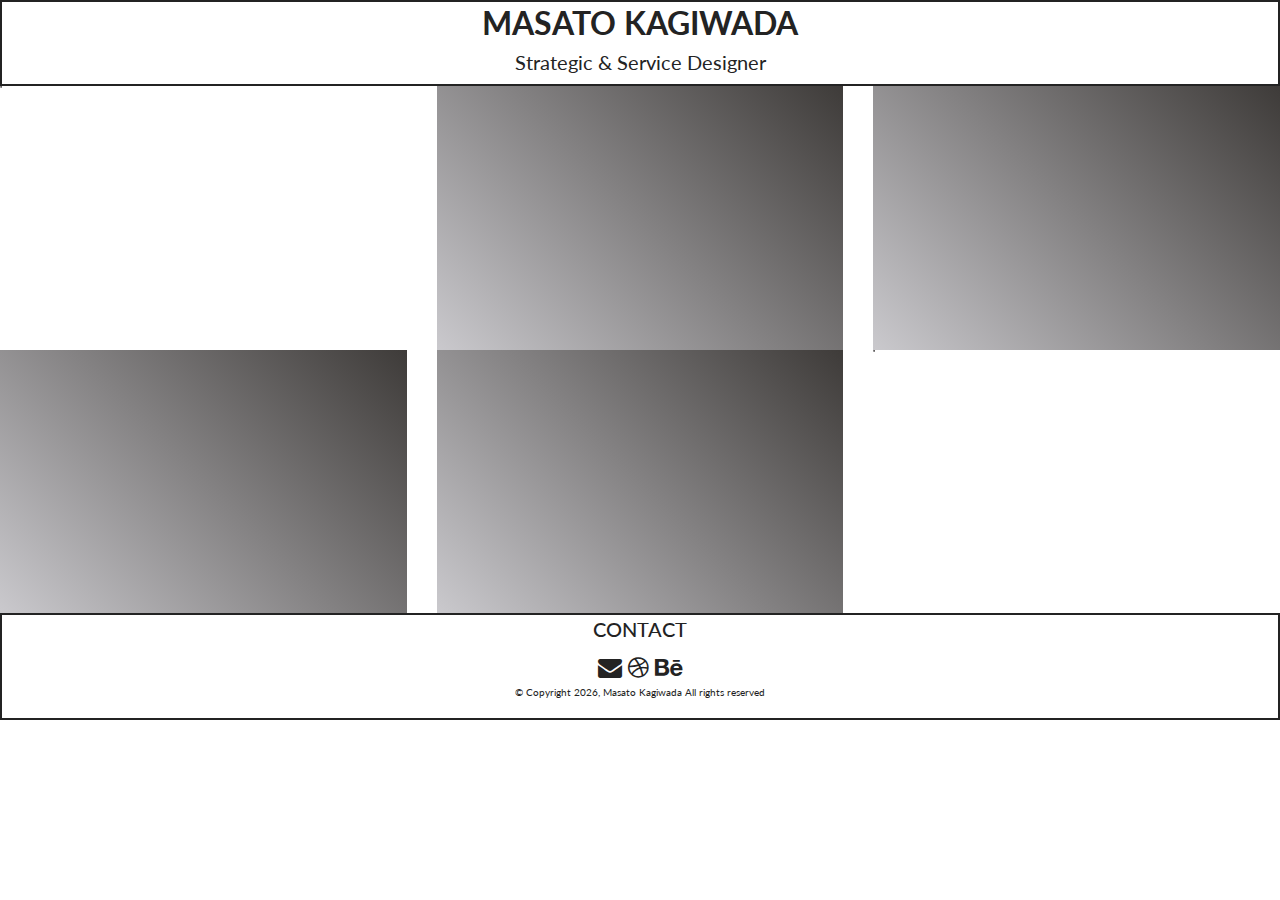
==== commit 60a58105: "Add files via upload" ====
--- a/index.html
+++ b/index.html
@@ -6,7 +6,7 @@
     <meta name="viewport" content="width=device-width, initial-scale=1.0">
     <meta property="og:type" content="website">
     <meta name="image" property="og:image" content="./assets/img/thumb.png">
-    <meta name="description" property="og:description" content="./assets/img/logo.png">
+    <meta name="description" property="og:description" content="Featured design projects">
     <meta name="author" content="Masato Kagiwada">
     <link rel="stylesheet" href="https://stackpath.bootstrapcdn.com/bootstrap/4.3.1/css/bootstrap.min.css" integrity="sha384-ggOyR0iXCbMQv3Xipma34MD+dH/1fQ784/j6cY/iJTQUOhcWr7x9JvoRxT2MZw1T" crossorigin="anonymous">
     <script src="https://code.jquery.com/jquery-3.3.1.slim.min.js" integrity="sha384-q8i/X+965DzO0rT7abK41JStQIAqVgRVzpbzo5smXKp4YfRvH+8abtTE1Pi6jizo" crossorigin="anonymous"></script>
@@ -31,12 +31,25 @@
   <!-- Header -->
   <header class="section header">
     <h2 class="header-title">MASATO KAGIWADA</h2>
-    <h5 class="header-main">Strategic Designer</h5>
+    <h5 class="header-main">Strategic & Service Designer</h5>
   </header>
   <!-- Projects -->
   <section class="section-projects nopadding" id="projects">
     <div class="row nopadding">
-    <!-- Project nr.1 -->
+    <!-- Project  -->
+    <div class="container col-sm-4 nopadding">
+      <div class="hovereffect">
+        <a href="https://tase21.artun.ee/en/graduate/masato-kagiwada/" target="_blank">
+        <img class="img-responsive" src="./assets/img/tunne-thumb.png" alt="">
+            <div class="overlay">
+                <p>TUNNE</p>
+                <p>Interdisciplinary Design</p>
+            </div>
+        </a>
+      </div>
+    </div>
+
+    <!-- Project  -->
     <div class="container col-sm-4 nopadding">
       <div class="hovereffect">
         <a href="./briis.html" target="">
@@ -49,20 +62,7 @@
       </div>
     </div>
 
-    <!-- Project nr.2 -->
-    <div class="container col-sm-4 nopadding">
-      <div class="hovereffect">
-        <a href="./smub.html" target="">
-        <img class="img-responsive" src="./assets/img/smub-thumb.png" alt="">
-            <div class="overlay">
-                <p>SMUB</p>
-                <p>Urban Service Design</p>
-            </div>
-        </a>
-      </div>
-    </div>
-
-    <!-- Project nr.3 -->
+    <!-- Project  -->
     <div class="container col-sm-4 nopadding">
       <div class="hovereffect">
         <a href="./vfr.html" target="">
@@ -74,35 +74,21 @@
         </a>
       </div>
     </div>
-    
-    <!-- Project nr.4 -->
+
+    <!-- Project  -->
     <div class="container col-sm-4 nopadding">
       <div class="hovereffect">
-        <a href="./nook.html" target="">
-        <img class="img-responsive" src="./assets/img/nook.png" alt="">
+        <a href="./hotel.html" target="">
+        <img class="img-responsive" src="./assets/img/hotel.png" alt="">
             <div class="overlay">
-                <p>NOOK</p>
-                <p>Furniture Design</p>
-			        	<p></p>
+                <p>Concierge web platform</p>
+                <p>Service Design</p>
             </div>
         </a>
       </div>
     </div>
 
-    <!-- Project nr.5 -->
-    <div class="container col-sm-4 nopadding">
-      <div class="hovereffect">
-        <a href="https://www.tastegods.com/welcome" target="_blank">
-        <img class="img-responsive" src="./assets/img/hotel.png" alt="">
-            <div class="overlay">
-                <p>TastesGods</p>
-                <p>UX/UI Design</p>
-            </div>
-        </a>
-      </div>
-    </div>
-
-    <!-- Project nr.6 -->
+    <!-- Project  -->
     <div class="container col-sm-4 nopadding">
       <div class="hovereffect">
         <a href="https://www.behance.net/gallery/85279193/Fleet-Management-System-UXUI-Design-Process" target="_blank">
@@ -110,6 +96,20 @@
             <div class="overlay">
                 <p>DRVR</p>
                 <p>UX/UI Design, IoT</p>
+            </div>
+        </a>
+      </div>
+    </div>
+
+    <!-- Project  -->
+    <div class="container col-sm-4 nopadding">
+      <div class="hovereffect">
+        <a href="https://www.behance.net/gallery/85284251/UCaaS-UXUI-Design-Process" target="_blank">
+        <img class="img-responsive" src="./assets/img/ucaas-thumb.png" alt="">
+            <div class="overlay">
+                <p>UCaaS</p>
+                <p>UX/UI Design</p>
+			        	<p></p>
             </div>
         </a>
       </div>
@@ -123,8 +123,6 @@
     </div>
     <div class="footer-connect">
       <a href="mailto:masato.kagiwada1990@gmail.com" class="icon fa fa-envelope"></a>
-      <a href="https://github.com/Giwada" class="icon fa fa-github" target="_blank"></a>
-      <a href="https://www.linkedin.com/in/masato-kagiwada/" class="icon fa fa-linkedin" target="_blank"></a>
       <a href="https://dribbble.com/giwada" class="icon fa fa-dribbble" target="_blank"></a>
       <a href="https://www.behance.net/masato-kagiwada" class="icon fa fa-behance" target="_blank"></a>
     </div>
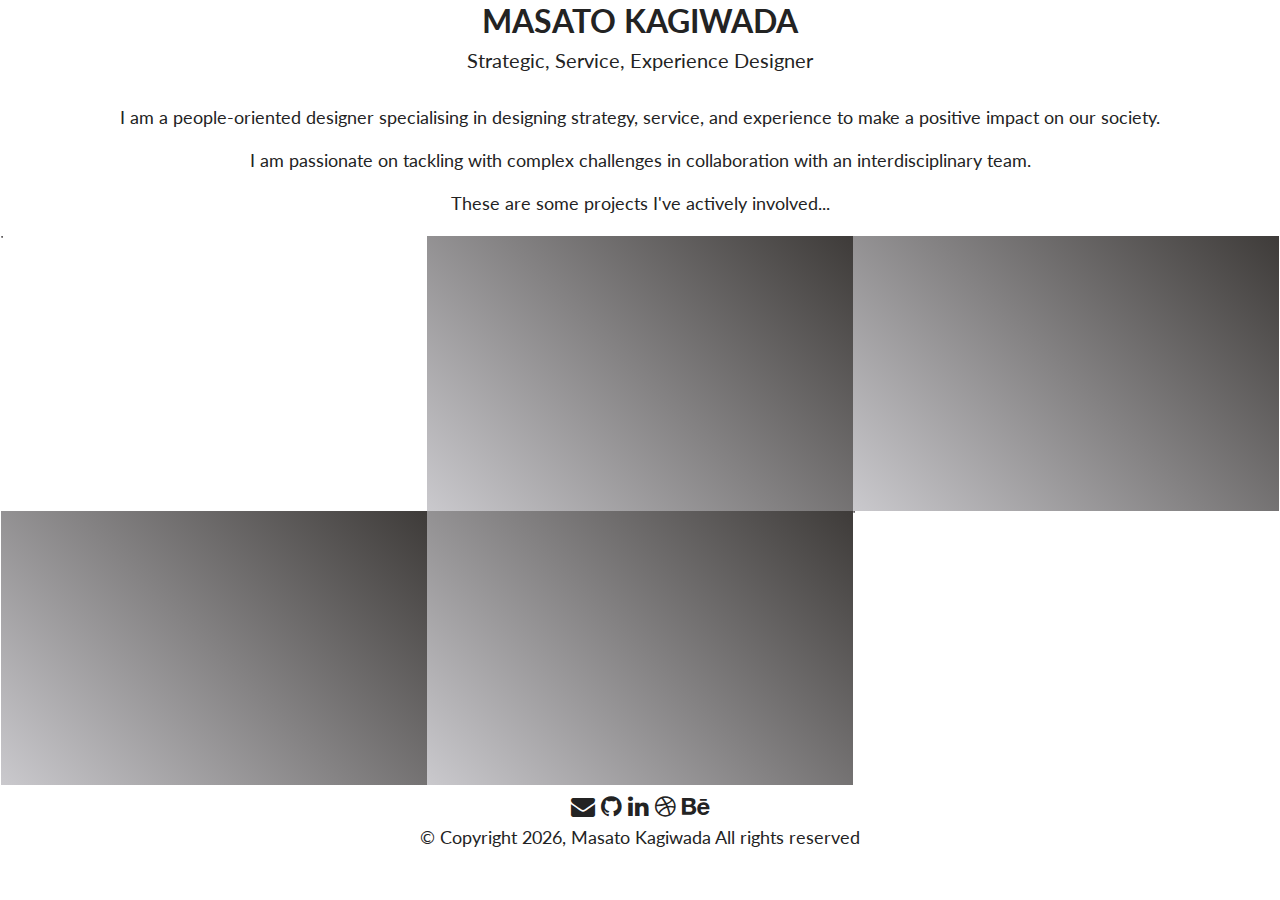
==== commit 830a914f: "Add files via upload" ====
--- a/index.html
+++ b/index.html
@@ -31,15 +31,22 @@
   <!-- Header -->
   <header class="section header">
     <h2 class="header-title">MASATO KAGIWADA</h2>
-    <h5 class="header-main">Strategic & Service Designer</h5>
+    <h5 class="header-main">Strategic, Service, Experience Designer</h5>
+    <br>
+    <p class="header-description">I am a people-oriented designer specialising in designing strategy, service, and experience 
+      to make a positive impact on our society.</p>
+    <p class="header-description">I am passionate on tackling with complex challenges in collaboration with an interdisciplinary team.</p>
+    <p class="header-description">These are some projects I've actively involved...</p>
+    
   </header>
   <!-- Projects -->
   <section class="section-projects nopadding" id="projects">
+    
     <div class="row nopadding">
     <!-- Project  -->
     <div class="container col-sm-4 nopadding">
       <div class="hovereffect">
-        <a href="https://tase21.artun.ee/en/graduate/masato-kagiwada/" target="_blank">
+        <a href="./tunne.html" target="">
         <img class="img-responsive" src="./assets/img/tunne-thumb.png" alt="">
             <div class="overlay">
                 <p>TUNNE</p>
@@ -68,8 +75,8 @@
         <a href="./vfr.html" target="">
         <img class="img-responsive" src="./assets/img/vfr-thumb.png" alt="">
             <div class="overlay">
-                <p>Stylush</p>
-                <p>AR Development</p>
+                <p>Fahion AR</p>
+                <p>AR Product Design</p>
             </div>
         </a>
       </div>
@@ -82,7 +89,7 @@
         <img class="img-responsive" src="./assets/img/hotel.png" alt="">
             <div class="overlay">
                 <p>Concierge web platform</p>
-                <p>Service Design</p>
+                <p>UX/UI Design</p>
             </div>
         </a>
       </div>
@@ -94,8 +101,8 @@
         <a href="https://www.behance.net/gallery/85279193/Fleet-Management-System-UXUI-Design-Process" target="_blank">
         <img class="img-responsive" src="./assets/img/fms.png" alt="">
             <div class="overlay">
-                <p>DRVR</p>
-                <p>UX/UI Design, IoT</p>
+                <p>Fleet Management System</p>
+                <p>UX/UI Design</p>
             </div>
         </a>
       </div>
@@ -117,12 +124,11 @@
   </section>
 
   <!-- Footer -->
-  <section class="section" id="footer">
-    <div class="text-center">
-      <h5>CONTACT</h5>
-    </div>
+  <section class="section" id="footer"> 
     <div class="footer-connect">
       <a href="mailto:masato.kagiwada1990@gmail.com" class="icon fa fa-envelope"></a>
+      <a href="https://github.com/Giwada" class="icon fa fa-github" target="_blank"></a>
+      <a href="https://www.linkedin.com/in/masato-kagiwada/" class="icon fa fa-linkedin" target="_blank"></a>
       <a href="https://dribbble.com/giwada" class="icon fa fa-dribbble" target="_blank"></a>
       <a href="https://www.behance.net/masato-kagiwada" class="icon fa fa-behance" target="_blank"></a>
     </div>
--- a/index.css
+++ b/index.css
@@ -12,6 +12,7 @@
     display: auto;
     max-width: 100%;
     border: 1px solid #ffffff;
+    pointer-events: none;
 }
 
 /* HEADER 1 */
@@ -35,18 +36,34 @@
 
 .header-main
 {
+    position: relative;
     text-align: center;
     font-weight: normal;
 }
 
+
+.header-description
+{
+    position:relative;
+    text-align: center;
+}
+
+
+
 /* MAIN SECTION */
+.row
+{
+    /* top | right | bottom | left */
+    margin: 1% 1% 1% 1%;
+}
+
 .section 
 {
     background: #ffffff;
     color: #232323;
-    padding: 2px 0 2px 0;
+    padding: 1px 1px 1px 1px;
     width: 100vw;
-    border: 2px solid #232323;
+    border: 1px solid #23232300;
 }
 
 .section #header
@@ -54,9 +71,20 @@
     padding: 1px 10px 0px 10px;
 }
 
+.section-projects
+{
+    padding: 0 18px 0 18px;
+    border: 1px solid #23232300;
+}
+
 .section #footer
 {
     padding: 0px 10px 1px 10px;
+}
+
+.section p
+{
+    font-size: 18px;
 }
 
 /* HEADER 2 */
@@ -218,4 +246,28 @@
     left: 0;
     width: 100%;
     height: 100%;
-}+}
+
+.nopadding {
+    padding: 0 !important;
+    margin: 0 !important;
+ }
+
+ mark {
+    display: inline-block;
+    line-height: 0em;
+    padding-bottom: 0.5em;
+    background: linear-gradient(180deg,rgba(255,255,255,0) 50%, #f6df08 50%);
+  }
+
+/* Then style the iframe to fit in the container div with full height and width */
+.responsive-iframe {
+    position: absolute;
+    border: 1px solid rgba(0, 0, 0, 0); 
+    top: 0;
+    left: 0;
+    bottom: 0;
+    right: 0;
+    width: 375;
+    height: 812;
+  }